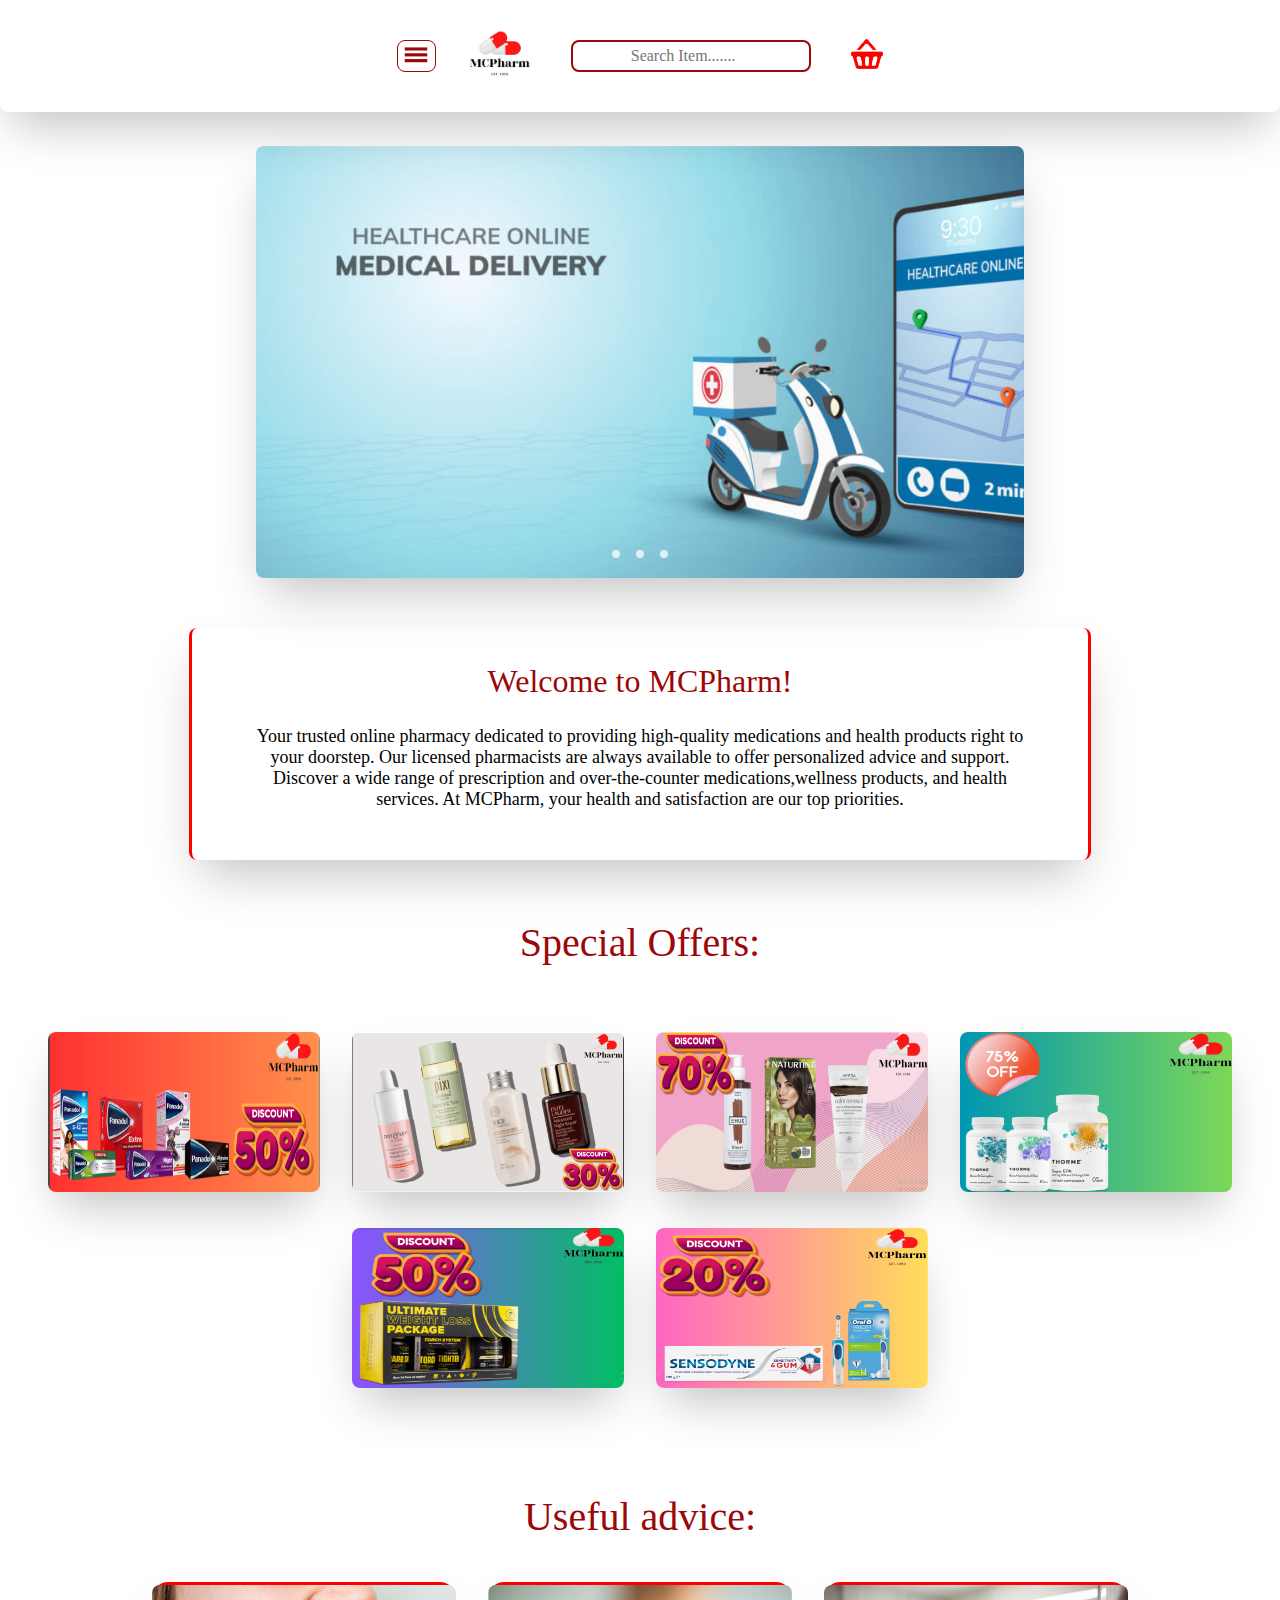
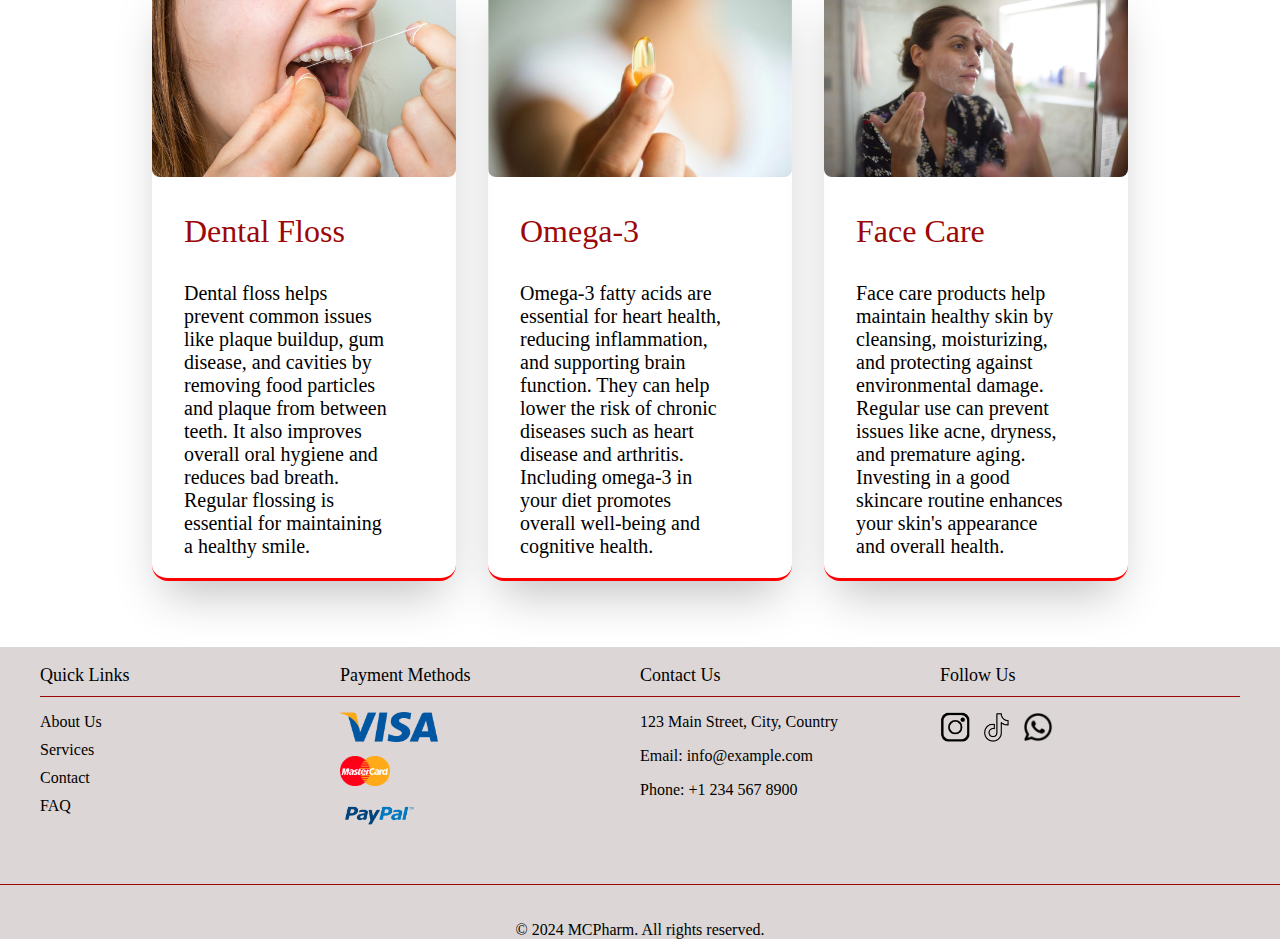
==== MCPharm/index2.html @ c9bafddf "Image links fixed and css edits" ====
<!DOCTYPE HTML>

<html>

    <head>
        <title>Online Pharmacy website</title>
        <meta charset="UTF-8">
        <meta name="description" content="MCPharm is your trusted online pharmacy offering medications, wellness products, supplements, dental care, and cosmetics with fast delivery and personalized support.">
        <meta name="keywords" content="online pharmacy, medications, supplements, dental health, cosmetics, wellness products, MCPharm">
        <meta name="author" content="MCPharm">
        <meta name="viewport" content="width=device-width, initial-scale=0.75">
        <link rel="stylesheet" href="style.css">
    </head>

    <body>

        <!--Navigation bar on top of page implemented using a table and unordered lists for submenus-->

<section class="navigation_bar">
   
    <div class="sidenav" id="sidenav">
        <div id="sidemenu_top"><a href="index2.html"><img src="Images/Navigation bar/sidelogo.png" id="side-logo"></a> 
            <button id="close_sidenav" onclick="closeNav()"><img src="Images/Navigation bar/exit.png"></button></div>
     <div class="categories">
        <label for="check1"><img src="Images/Navigation bar/down.png" id="arrow"></label>
        <input type="checkbox" id="check1" class="checkbox">
        <a class="categ" href="Search results page.php?category=Medications">Medications</a>
        <div id="submenu1" class="submenus">
        <a href="Search results page.php?sub_category=Pain relief">Pain relief</a></li>
        <br><a href="Search results page.php?sub_category=Digestive Health">Digestive Health</a></li>
        <br><a href="Search results page.php?sub_category=Allergy & Cold">Allergy & Cold</a></li>
        <br><a href="Search results page.php?sub_category=Chronic Condition Management">Chronic Condition Management</a></li>
    </div>
    </div>
    
    
    <div class="categories">
        <label for="check2"><img src="Images/Navigation bar/down.png" id="arrow"></label>
        <input type="checkbox" id="check2" class="checkbox">
        <a class="categ" href="Search results page.php?category=Supplements">Supplements</a>
        <div id="submenu2" class="submenus">
        <a href="Search results page.php?sub_category=Multi-Vitamins">Multi-Vitamins</a>
        <br><a href="Search results page.php?sub_category=Minerals">Minerals</a>
        <br><a href="Search results page.php?sub_category=Herbal Supplements">Herbal Supplements</a>
        <br><a href="Search results page.php?sub_category=Fitness & Sports Nutrition">Fitness & Sports Nutrition</a></> 
        </div>
    </div>
      
        <div class="categories">
            <label for="check3"><img src="Images/Navigation bar/down.png" id="arrow"></label>
            <input type="checkbox" id="check3" class="checkbox">
            <a class="categ" href="Search results page.php?category=Dental">Dental Health</a>
            <div id="submenu3" class="submenus">
                <a href="Search results page.php?sub_category=Toothpaste">Toothpaste</a>
                <br><a href="Search results page.php?sub_category=Mouth Wash">Mouth Wash</a>
                <br><a href="Search results page.php?sub_category=Dental floss">Dental floss</a>
                <br><a href="Search results page.php?sub_category=Toothbrushes">Toothbrushes</a>
            </div>    
        </div>
        <div class="categories">
            <label for="check4"><img src="Images/Navigation bar/down.png" id="arrow"></label>
            <input type="checkbox" id="check4" class="checkbox">
            <a class="categ" href="Search results page.php?category=cosmetics">Cosmetics</a>
            <div id="submenu4" class="submenus">
                <a href="Search results page.php?sub_category=Skin Care Products">Skin Care Products</a>
                <br><a href="Search results page.php?sub_category=Makeup">Makeup</a>
                <br><a href="Search results page.php?sub_category=Fragrances">Fragrances</a>
                <br><a href="Search results page.php?sub_category=Hair dyes">Hair dyes</a> 
            </ul>
        </div>
    </div>
    </div>
            <div class="strp">
                    <button id="sidemenu" onclick="openNav()"><img src="Images/Navigation bar/menu.png" id="sidemenu_image"></button>
                    <a href="index2.html"><img src="Images/Navigation bar/logo.png" style="width: 3.938rem;height: 3rem; padding-left: 2rem; padding-top: 0;"></a>
                    
                    
                        <form action="Search results page.php" method="GET">
                       <div class="searchbar_wrapper"><input type="search" placeholder="Search Item......." name="Searchbar"
                        class="searchbar">
                           </div>
                       </form> 
                        <a href="Shopping Cart.php"><img src="Images/Navigation bar/shopping cart icon.png"  id="cart_icon"></a>
            </div>
     </section>
        

        <!--Image Slideshow, with dots appearing on pictures to help navigate through-->

        <section class="container">

            <div class="slider-wrapper">

                <div class="slider">

                    <img src="Images/Slideshow/delivery.jpg" id="slide1">

                    <img src="Images/Slideshow/pills.jpg" id="slide2">

                    <img src="Images/Slideshow/store.jpg" id="slide3">

                </div>

                <div class="slider-nav">

                    <a href="#slide1"></a>

                    <a href="#slide2"></a>

                    <a href="#slide3"></a>

                </div>

            </div>

        </section>



        <!--Introductory Paragraph-->

        <section class="textcontainer" >

            <div class="intro">

            <div class="introtitle"><h2 style="color: #9c0707; font-size: 2rem;">Welcome to MCPharm!</h2></div>

                <p><h3>Your trusted online pharmacy dedicated to providing high-quality medications and health products right to your doorstep. 

                Our licensed pharmacists are always available to offer personalized advice and support. 

                Discover a wide range of prescription and over-the-counter medications,wellness products, and health services.

                 At MCPharm, your health and satisfaction are our top priorities.</h3></p></div>

        </section>



        <!--Special offer Images implemented using a table-->
  
        <h1>Special Offers:</h1>
            <div class="offers_table">
                <a class="offer_images_cell" href="Search results page.php?Searchbar=panadol"><img src="Images/offers/panadol offer.png"  class="offers"></a>

                <a class="offer_images_cell" href="Search results page.php?sub_category=Skin Care Products"><img src="Images/offers/anti-aging offer.png" class="offers"></a>

                <a class="offer_images_cell" href="Search results page.php?sub_category=Hair dyes"><img src="Images/offers/hair dye offer.png" class="offers"></a><br>

                <a class="offer_images_cell" href="Search results page.php?Searchbar=multivitamin"><img src="Images/offers/multivitamins offer.png" class="offers"></a>

                <a class="offer_images_cell" href="Search results page.php?Searchbar=weight loss"><img src="Images/offers/weight loss offer.png" class="offers"></a>

                <a class="offer_images_cell" href="Search results page.php?category=Dental"><img src="Images/offers/Dental offer.png" class="offers"></a>
            </div>

        <!--Advice section with images and text-->
        <section>

            <div class="introtitle"><h1>Useful advice:</h1></div>

            <div class="advice_section" style="margin-top: 0%;">

                <div class="advice_container"><img src="Images/Advice/dental floss advice.jpeg"  class="advice_images">

                    <p class="advice_title">Dental Floss</p>

                    <p class="advice_text">Dental floss helps prevent common issues like plaque buildup, gum disease, and cavities by removing food particles and plaque from between teeth.

                         It also improves overall oral hygiene and reduces bad breath. Regular flossing is essential for maintaining a healthy smile.</p>

            </div>

            <div class="advice_container"><img src="Images/Advice/omega3 advice.jpg" class="advice_images">

                <p class="advice_title">Omega-3</p>

                <p class="advice_text">Omega-3 fatty acids are essential for heart health, reducing inflammation, and supporting brain function.

                     They can help lower the risk of chronic diseases such as heart disease and arthritis. 

                    Including omega-3 in your diet promotes overall well-being and cognitive health.</p></div>

            <div class="advice_container"><img src="Images/Advice/skin care advice.jpg" class="advice_images"> 

                <p class="advice_title">Face Care</p>

                <p class="advice_text">Face care products help maintain healthy skin by cleansing, moisturizing, and protecting against environmental damage. 

                    Regular use can prevent issues like acne, dryness, and premature aging. Investing in a good skincare routine enhances your skin's appearance and overall health.</p></div> 

        </div>

        </section>



        <!--Page Footer containing payment options, links to relevant pages and contact tools-->

        <footer>

            <div class="footer-container">

              <div class="footer-section links">

                <p class="footer_headings">Quick Links</p>

                <ul>

                  <li><a href="#" class="footer_link">About Us</a></li>

                  <li><a href="#" class="footer_link">Services</a></li>

                  <li><a href="#" class="footer_link">Contact</a></li>

                  <li><a href="#" class="footer_link">FAQ</a></li>

                </ul>

              </div>

          

              <div class="footer-section payment-methods">

                <p class="footer_headings">Payment Methods</p>

                <img src="Images/Footer/Visa_Logo.png" alt="Visa"><br>

                <img src="Images/Footer/MasterCard_logo.png" alt="Mastercard"><br>

                <img src="Images/Footer/Paypal-logo.png" alt="PayPal">

              </div>

          

              <div class="footer-section contact-info">

                <p class="footer_headings">Contact Us</p>

                <p>123 Main Street, City, Country</p>

                <p>Email: info@example.com</p>

                <p>Phone: +1 234 567 8900</p>

              </div>

          

              <div class="footer-section social-media">

                <p class="footer_headings">Follow Us</p>

                <a href="#"><img src="Images/Footer/insta_logo_black.png" alt="Instagram"></a>

                <a href="#"><img src="Images/Footer/tiktok_icon_black.png" alt="TikTok"></a>

                <a href="#"><img src="Images/Footer/whatsapp_logo.png" alt="Whatsapp"></a>

              </div>

            </div>

          

            <div class="copyright">

              <p>&copy; 2024 MCPharm. All rights reserved.</p>

            </div>

          </footer>
          <script>
            function openNav() {
                document.getElementById("sidenav").classList.add("active");
            }

            function closeNav() {
                document.getElementById("sidenav").classList.remove("active");
            }
        </script>
    </body>

    

</html>
---- MCPharm/style.css ----
/*Text Formats*/
h1{
  text-align: center;
  color: #9c0707;
  font-family: serif;
  font-size: 2.5rem;
  font-weight: lighter;
}
h2{
 font-size: 1.45rem;
 font-family: 'Times New Roman', Times, serif;
 font-weight: lighter;  
 text-align: center;
}
h3{
  font-size: 1.125rem;
  text-align: center;
  color: #000000;
  font-weight: lighter;
  font-family: serif; 
}
h4{
  text-align: center;
  color: #9c0707;
  font-family: serif;
  font-size: 2.5rem;
  font-weight: lighter;
  margin-top: 9rem;
  text-align: center;
}
a{
text-decoration: none;
}

/*navigation bar elements and general styling*/
.navigation_bar{
  position: fixed; 
  top: 0; 
  left: 0; 
  z-index: 9999; 
  width: 100%; 
  height: 7rem; 
  background-color: #ffffff;
  box-shadow: 0 1.5rem 3rem -0.75rem hsla(0, 0%, 0%, 0.25);
  border-radius: 0.5rem   ;
  display: flex;
}

#sidemenu{
 background: none;
 border: #9c0707 0.1rem;
 border-style:solid ;
 border-radius: 0.5rem;
 padding: 0.2 rem;
 height: 2rem;
 width: 2.4rem;
}

#sidemenu_image{
  width: 1.5rem;
  height: 1rem;
  padding-top: 0.1rem;
}

.sidenav {
  position: fixed;
  left: -35rem;
  height: 100%;
  width: 20rem;
  z-index: 1;
  top: 0;
  background-color: #dddddd;
  overflow-x: hidden;
  transition: 0.5s ease;
  box-shadow: 1.5rem 3rem 3rem -0.75rem hsl(0, 0%, 0%);
}

.sidenav.active {
  left: 0;
}

#sidemenu_top{
  display: flex;
  flex-wrap: nowrap;
  justify-content: space-between;
  margin: 0;
  background-color: #9c0707;
  margin-bottom: 1.5rem;
}

#side-logo{
  width: 5.938rem;
  height: 4.375rem;
  margin-left: 1.5rem;
  margin-bottom: 3.5rem;
  margin-top: 0.5rem;
}

#close_sidenav {
  background:none;
  border: none;
  margin-right: 2rem;
  margin-top: 0.5rem;
  height: 4rem;
  cursor: pointer;
}

#close_sidenav img{
  width: 2.6rem;
  height: 3rem;
  cursor: pointer;
}

#close_sidenav:hover{
  border: white 0.1rem;
  border-style: solid;
  border-radius: 0.5rem;
}

.categories{
  margin-bottom: 2.5rem;
}

.categ {
  text-align: left;
  font-size: 1.5rem;
  color: #000000;
  font-family: serif;
}

.categ:hover{
  color: #9c0707;
}

#arrow{
  width: 1.5rem;
  height: 1.1rem;
  padding-left: 0.7rem;
  padding-right: 0.2rem;
  padding-top: 0.3rem;
  cursor: pointer;
}
.checkbox{
  opacity: 0;
}
.searchbar{
  font-family: serif;
  border: #000000;
  border-radius: 0.1rem;
  width: 6rem;
  font-size: 1rem;
}   
.searchbar_wrapper{
  position: relative;  
  padding-left: 2.5rem;
  padding-right: 2.5rem;
}
.searchbar_wrapper input { 
  width: 15rem;
  height: 2rem;
  text-align: center;
  border: #9c0707 0.13rem;
  border-style: solid;
  border-radius: 0.5rem;
} 

#cart_icon{
  width: 2rem;
  height: 2rem; 

  padding-top: 0;
}

#cart_icon:hover{
  border: #9c0707 0.1rem;
  border-style: solid;
  border-radius: 0.8rem;
  padding: 0.3rem;
}

/*Menus and submenus for the navigation bar and their hover effects*/
.strp{
  display: flex;
  flex-wrap: wrap;
  width: 100%;
  justify-content: center;
  align-items: center;
}

.submenus {
  font-size: 1.2rem;
  font-weight: bold;
  font-family: serif;
  color: #9c0707;
  visibility: hidden;
}

#submenu1{
  opacity: 1;
  visibility: hidden;
  border-radius: 0.313rem;
  width: 0;
  max-height: 0;
}

#submenu1 a{
  color: #9c0707;
}

#submenu1 a:hover{
  color: #000000;
  font-size: 1.2rem;
  padding: 0.75rem;
}

#check1:checked ~ #submenu1 {
  opacity: 1;
  visibility: visible;
  width: 17rem;
  max-height: 11rem;
  margin-left: 1.5rem;
  padding-top: 1rem;
  padding-bottom: 0.5rem;
  line-height: 3rem;
}

#submenu2{
  opacity: 1;
  visibility: hidden;
  display: block;
  border-radius: 0.313rem;
  width: 0;
  max-height: 0;
  line-height: 3rem;
}

#submenu2 a{
  color: #9c0707;
}

#submenu2 a:hover{
  color: #000000;
  font-size: 1.2rem;
  padding: 0.75rem;
}

#check2:checked ~ #submenu2{
  opacity: 1;
  visibility: visible;
  width: 17rem;
  max-height: 11rem;
  margin-left: 1.5rem;
  padding-top: 1rem;
  padding-bottom: 0.5rem;
  line-height: 3rem;
}

#submenu3{
  opacity: 1;
  visibility: hidden;
  display: block;
  border-radius: 0.313rem;
  width: 0;
  max-height: 0;
}

#submenu3 a{
  color: #9c0707;
}

#submenu3 a:hover{
  color: #000000;
  font-size: 1.2rem;
  padding: 0.75rem;
}

#check3:checked ~ #submenu3{
  opacity: 1;
  visibility: visible;
  width: 17rem;
  max-height: 11rem;
  margin-left: 1.5rem;
  padding-top: 1rem;
  padding-bottom: 0.5rem;
  line-height: 3rem;
}

#submenu4{
  opacity: 1;
  visibility: hidden;
  display: block;
  border-radius: 0.313rem;
  width: 0;
  max-height: 0;
}

#submenu4 a{
  color: #9c0707;
}

#submenu4 a:hover{
  color: #000000;
  font-size: 1.2rem;
  padding: 0.75rem;
}

#check4:checked ~ #submenu4{
  opacity: 1;
  visibility: visible;
  width: 17rem;
  max-height: 11rem;
  margin-left: 1.5rem;
  padding-top: 1rem;
  padding-bottom: 0.5rem;
  line-height: 3rem;
}


/*Slideshow Styling*/
.container{
  display: flex;
  flex-wrap: wrap;
  width: 100%;
  position: relative;
  justify-content: center;
  align-items: center;
  margin: 1rem;
  display: inline;
  animation: fadeIn 2s;
}
.slider-wrapper{
  padding-top: 8rem;
  position: relative;
  max-width: 48rem;
  margin: 0 auto;
}
.slider{
      display: flex;
      aspect-ratio: 16/9;
      overflow-x: auto;
      scroll-snap-type: x mandatory;
      scroll-behavior: smooth;
      box-shadow: 0 1.5rem 3rem -0.75rem #00000040;
      border-radius: 0.5rem;
}
.slider img{
  flex: 1 0 100%;
  scroll-snap-align: start;
  object-fit: cover;
}
.slider-nav{
  display: flex;
  column-gap: 1rem;
  position: absolute;
  bottom: 1.25rem;
  left: 50%;
  transform: translateX(-50%);
  z-index: 1;
}
.slider-nav a {
  width: 0.5rem;
  height: 0.5rem;
  border-radius: 50%;
  background-color: white;
  opacity: 0.75;
  transition: opacity ease 250ms;
}
.slider-nav a:hover{
      opacity: 1;
}


/*Introductory Paragraph styling*/
.intro{
  padding-left: 4rem;
  padding-right: 4rem;
  padding-bottom: 2rem;
  border-left: red;
  border-right: red;
  border-style: solid;
  border-top: none;
  border-bottom: none;
  position: relative;
  max-width: 48rem;
  margin: 0 auto;
  box-shadow: 0 1.5rem 3rem -0.75rem hsla(0, 0%, 0%, 0.25);
  border-radius: 0.5rem;
}
.textcontainer{
  padding: 2rem;
}
.introtitle{
  padding-left: 4rem;
  padding-right: 4rem;
  padding-top: 0.5rem;
  position: relative;
  max-width: 48rem;
  margin: 0 auto;
}


/*Special offers section styling and effects*/
.offers_table{
  display: flex;
  flex-wrap: wrap;
  width: 100%;
  justify-content: center;
  align-items: center;
  margin: 50px 0;
}
.offer_images_cell{
  padding: 1rem;
}
.offers{
  width: 17rem;
  height: 10rem;
  border-radius: 0.5rem;
  box-shadow: 0 1.5rem 3rem -0.75rem hsla(0, 0%, 0%, 0.25);
  cursor: default;
}
.offer_images_cell:hover .offers{
  transform: scale(1.1);
  filter: brightness(75%);
}


/*Advice Section Styling and effects*/
.advice_images{
  width: 19rem;
  height: 12rem;
  border-radius: 0.5rem;
  margin: 0rem;
  margin-bottom: 0rem;
}
.advice_section{
  display: flex;
  flex-wrap: wrap;
  width: 100%;
  justify-content: center;
  align-items: center;
  margin: 50px 0;
}
.advice_text{
  width: 13rem;
  text-align:left;
  font-size: 1.25rem;
  padding-left: 2rem;
  padding-right: 2rem;
}
.advice_container{
  display: inline;
  cursor: default;
  box-shadow: 0 1.5rem 3rem -0.75rem hsla(0, 0%, 0%, 0.25);
  border: red;
  border-radius: 1rem;
  border-top-style: solid;
  border-bottom-style: solid;
  margin: 1rem;

}
.advice_container:hover{
  transform: scale(1.2);
}
.advice_title{
  text-align: left;
  margin: 2rem;
  font-family: 'Times New Roman', Times, serif;
  font-size: 2rem;
  color: #9c0707;
}


/*Page footer styling*/
body, html {
  margin: 0;
  padding: 0;
  width: 100%;
  height: 100%;
}

footer {
  background-color: #c1b7b790;
  color: #000000;
  width: 100%;
  margin-top: auto;
}

.footer-wrapper {
  padding: 2.5rem 0;
}

.footer-container {
  max-width: 75rem;
  margin: 0 auto;
  display: flex;
  flex-wrap: wrap;
  justify-content: space-between;
  padding: 0 1.25rem;
}

.footer-section {
  flex: 1;
  min-width: 12.5rem; 
  margin-bottom: 1.25rem; 
}

.footer_headings {
  font-size: 1.125rem;
  margin-bottom: 0.9375rem;
  padding-bottom: 0.625rem;   
  border-bottom: 0.12rem solid #9c0707;
  text-align: left;
}

ul {
  list-style-type: none;
  padding: 0;
}

li {
  margin-bottom: 0.625rem; 
}

.footer_link {
  color: #000000;
  text-decoration: none;
  font-family: serif;
}

.footer_link:hover {
  color: #9c0707;
}

.payment-methods img, .social-media img {
  height: 1.875rem; 
  margin-right: 0.625rem;
  margin-bottom: 0.625rem; 
}

.contact-info p {
  margin-bottom: 0.625rem; 
}

.copyright {
  text-align: center;
  margin-top: 1.25rem; 
  padding-top: 1.25rem; 
  border-top: 0.0625rem solid #9c0707; 
}

@media (max-width: 48rem) {
  .footer-container {
    flex-direction: column;
  }

  .footer-section {
    margin-bottom: 1.875rem; 
  }
}
/*Product display page styling*/
.product_image{

  width: 19rem;
  height: 23rem; 
  margin-left: 1rem;
  display: inline;
  border-radius: 1.5rem;
  box-shadow: 0 1.5rem 3rem -0.75rem hsla(0, 0%, 0%, 0.25);
  
}
.product_layout{
  display: flex;
  flex-wrap: wrap;
  width: 100%;
  justify-content: center;
  align-items: center;
  animation: fadeIn 2.5s ;
}
@keyframes fadeIn{
0%{opacity: 0;}
100%{opacity: 1;}
}

@keyframes cart{
from{margin-left: 75rem;}
to{margin-left: 0.15rem;}
}

#product_section{
  margin-top: 7rem;
  display: flex;
  flex-wrap: wrap;
  flex-direction: column;
  width: 100%;
  justify-content: center;
  align-items: center;
}

.product_title{
text-align: center;
font-family: serif;
font-size: 2rem;
font-weight: bold;
color: #9c0707;
}
.product_description{
text-align: left;
color: #000000;
font-family: serif;
font-size: 1.5rem;
font-weight: lighter;
margin-left: 2.5rem;
word-break: normal;
}

.detailed_description{
  font-size: 1.5rem;
  text-align: center;
  width: 40rem;
  height: 15rem;
  margin-bottom: 4rem;
}

.addto_cart{
border-radius: 1rem;
border: #ffffff 2rem;
width: 9rem;
height: 4rem;
color: #ffffff;
background-color: #9c0707;
font-size: 1.5rem;
font-family: serif;
font-weight: bold;
box-shadow: 0 1.5rem 3rem -0.75rem hsla(0, 0%, 0%, 0.25);
}

.addto_cart:hover{
color:#9c0707;
background-color: white;
font-weight: bold;
cursor: pointer;
border: 0.1rem #9c0707;
border-style: solid;
box-shadow: 0 1.5rem 3rem -0.75rem hsla(0, 0%, 0%, 0.811); 
}
/*Related products menu*/

.related_images{
  width: 15rem;
  height: 15rem;
  border-radius: 0.5rem;
  margin: 0rem;
  margin-bottom: 0rem;
}

#related{
  display: flex;
  flex-wrap: wrap;
  width: 100%;
  justify-content: center;
  align-items: center;
  animation:fadeIn 2.5s;
}
.product-box {
display: flex;
flex-direction: column;
width: 16.563rem;
height: 27.188rem;
border: 0.0625rem solid #e0e0e0;
border-radius: 0.8rem;
overflow: hidden;
margin: 1rem;
box-shadow: 0 0.125rem 0.25rem rgba(0, 0, 0, 0.1);
transition: box-shadow 0.3s ease;
}

.product-box:hover {
box-shadow: 0 0.25rem 0.5rem rgba(0, 0, 0, 0.2);
}
.SRP_section{
  display: flex;
  flex-wrap: wrap;
  width: 100%;
  justify-content: center;
  align-items: center;
  margin-top: 9rem;
animation: SRP 1s ease;
}
@keyframes SRP{
from{margin-top: 60rem;margin-left: 1rem;}
to{margin-left: 7rem;margin-left: 1rem;}
}
.product-image {
width: 14rem;
height: 14rem;
object-fit: cover;
}

.product-info {
padding: 1rem;
}

#details {
text-align: center;
font-size: 2rem;
font-weight: bold;
margin-bottom: 0.2rem;
color: #9c0707;
}

.product-description {
font-size: 0.875rem;
color: #666;
line-height: 1.4;
padding-left: 1rem;
padding-right: 1rem;
}

.add-to-cart-btn {
margin-top: auto;
width: 100%;
padding: 0.75rem;
background-color: #9c0707;
color: white;
border: none;
border-radius: 0 0 0.5rem 0.5rem;
font-size: 1rem;
font-weight: bold;
font-family: serif;
cursor: pointer;
transition: background-color 0.3s ease;
}

.add-to-cart-btn:hover {
background-color: white;
color: #9c0707;
transform:scale(1.1);
}

#cartLayout{
  display: flex;
  flex-wrap: nowrap ;
  flex-direction: column;
  width: 100%;
  justify-content: center;
  align-items: center;
  animation:cart 1s ease;
}

.cart_items{
  display: flex;
  flex-wrap: wrap;
  width: 25rem;
  justify-content: center;
  align-items: center;
  box-shadow: 0 0.25rem 0.5rem rgba(0, 0, 0, 0.2);
  margin-bottom: 1.5rem;
  border-radius: 0.8rem;
}

.cart_item_image{
width: 12rem;
height: 13rem;
margin-top: 1rem;
}

.cart_item_title{
font-size: 2rem;
font-weight: bold;
font-family: serif;
margin-bottom: 0.5rem;
padding-left:1rem;
padding-top:1.5rem;
padding-right:0.3rem;
color: #9c0707;
}

.cart_item_description{
font-size: 1.5rem;
font-family: serif;
font-weight: lighter;
margin-bottom: 0.5rem;
padding-left:1rem;
padding-right:0.3rem;
color: #747373;
}

.cart_item_price{
font-size: 1.5rem;
font-family: serif;
margin-bottom: 0.5rem;
padding-left:1rem;
padding-right:0.3rem;
color: #9c0707;
}

.cart_buttons{
border-radius: 5rem;
color: #9c0707;
background-color: white;
font-weight: lighter;
width: 2rem;
height: 2rem; 
font-size: 1.5rem;
text-align: center;
border-style:none ;
box-shadow: 0 0.25rem 0.5rem rgba(0, 0, 0, 0.2);
margin-left: 0.5rem;
margin-top: 1rem;
}

.cart_buttons:hover{
cursor: pointer;
transform: scale(1.1);
}

.order{
display: flex;
flex-wrap: wrap;
width: 25rem;
justify-content: center;
align-items: center;
background-color: #9c0707;
color: white;
box-shadow: 0 0.25rem 0.5rem rgba(0, 0, 0, 0.2);
border-style: none;
border-radius: 0.8rem;
font-size: 2.5rem;
text-align: center;
height: 3.5rem;
font-family: serif;
font-weight: lighter;
margin-bottom: 2rem;
}
.order:hover{
cursor: pointer;
background-color: white;
color: #9c0707;
border: 0.1rem #9c0707;border-style: solid;
}
.details_section{
  margin-top: 8.5rem;
  display: flex;
  flex-wrap: wrap;
  width: 100%;
  justify-content: center;
  align-items: center;
}
#receipt_layout{
margin-top: 0.12rem;
}

.details_container{
width: 33rem;
max-height: 300rem;
padding: 1rem;
border-radius: 0.8rem;
border-style: none;
margin-left: 2rem;
margin-bottom: 3rem;
box-shadow: 0 0.25rem 0.5rem rgba(0, 0, 0, 0.2);
}

.details{
font-size: 1.5rem;
font-family: serif;
font-weight: bold;
margin-left: 1.5rem;
color: #000000;
}

.fields{
margin-left: 1.5rem;
border: 0.14rem #9c0707;
border-style: solid;
border-radius: 0.8rem;
color: #000000;
font-size: 1.5rem;
font-family: serif;
text-indent: 0.5rem;
width: 30rem;
height: 2rem;
}

#mini{
width: 4.5rem;
}
#comment{
height: 4rem;
}

.place_order{
width: 30.5rem;
margin-top:0.5rem;
background-color: #9c0707;
color: white;
box-shadow: 0 0.25rem 0.5rem rgba(0, 0, 0, 0.2);
border-style: none;
border-radius: 0.8rem;
font-size: 2.5rem;
margin-left: 1.5rem;
margin-right: 1.5rem;
text-align: center;
margin-bottom: 1.5rem;
margin-top: 1.5em;
height: 3.5rem;
font-family: serif;
font-weight: lighter;
padding-bottom: 0.5rem;
}
.place_order:hover{
cursor: pointer;
background-color: white;
color: #9c0707;
border: 0.1rem #9c0707;border-style: solid;
}

.bill{
font-size: 1.5rem;
font-family: serif;
font-weight: bold;
margin-left: 1.3rem;
}

#total{
color: #9c0707;
font-size: 1.5rem;
}
@keyframes details{
from{margin-left: -35rem;}
to{margin-left: 1.5rem;}
}

@keyframes bills{
0%{opacity:0;}
25%{opacity: 0.25;}
50%{opacity: 0.5;}
75%{opacity: 0.75;}
100%{opacity: 1;}
}

.forms{
  display: flex;
  width: 100%;
}

.receipt{
width: 35rem;
height: 64rem;
padding: 1rem;
border-radius: 0.8rem;
border-style: none;
margin-left: 2rem;
margin-bottom: 3rem;
box-shadow: 0 0.25rem 0.5rem rgba(0, 0, 0, 0.2);
}
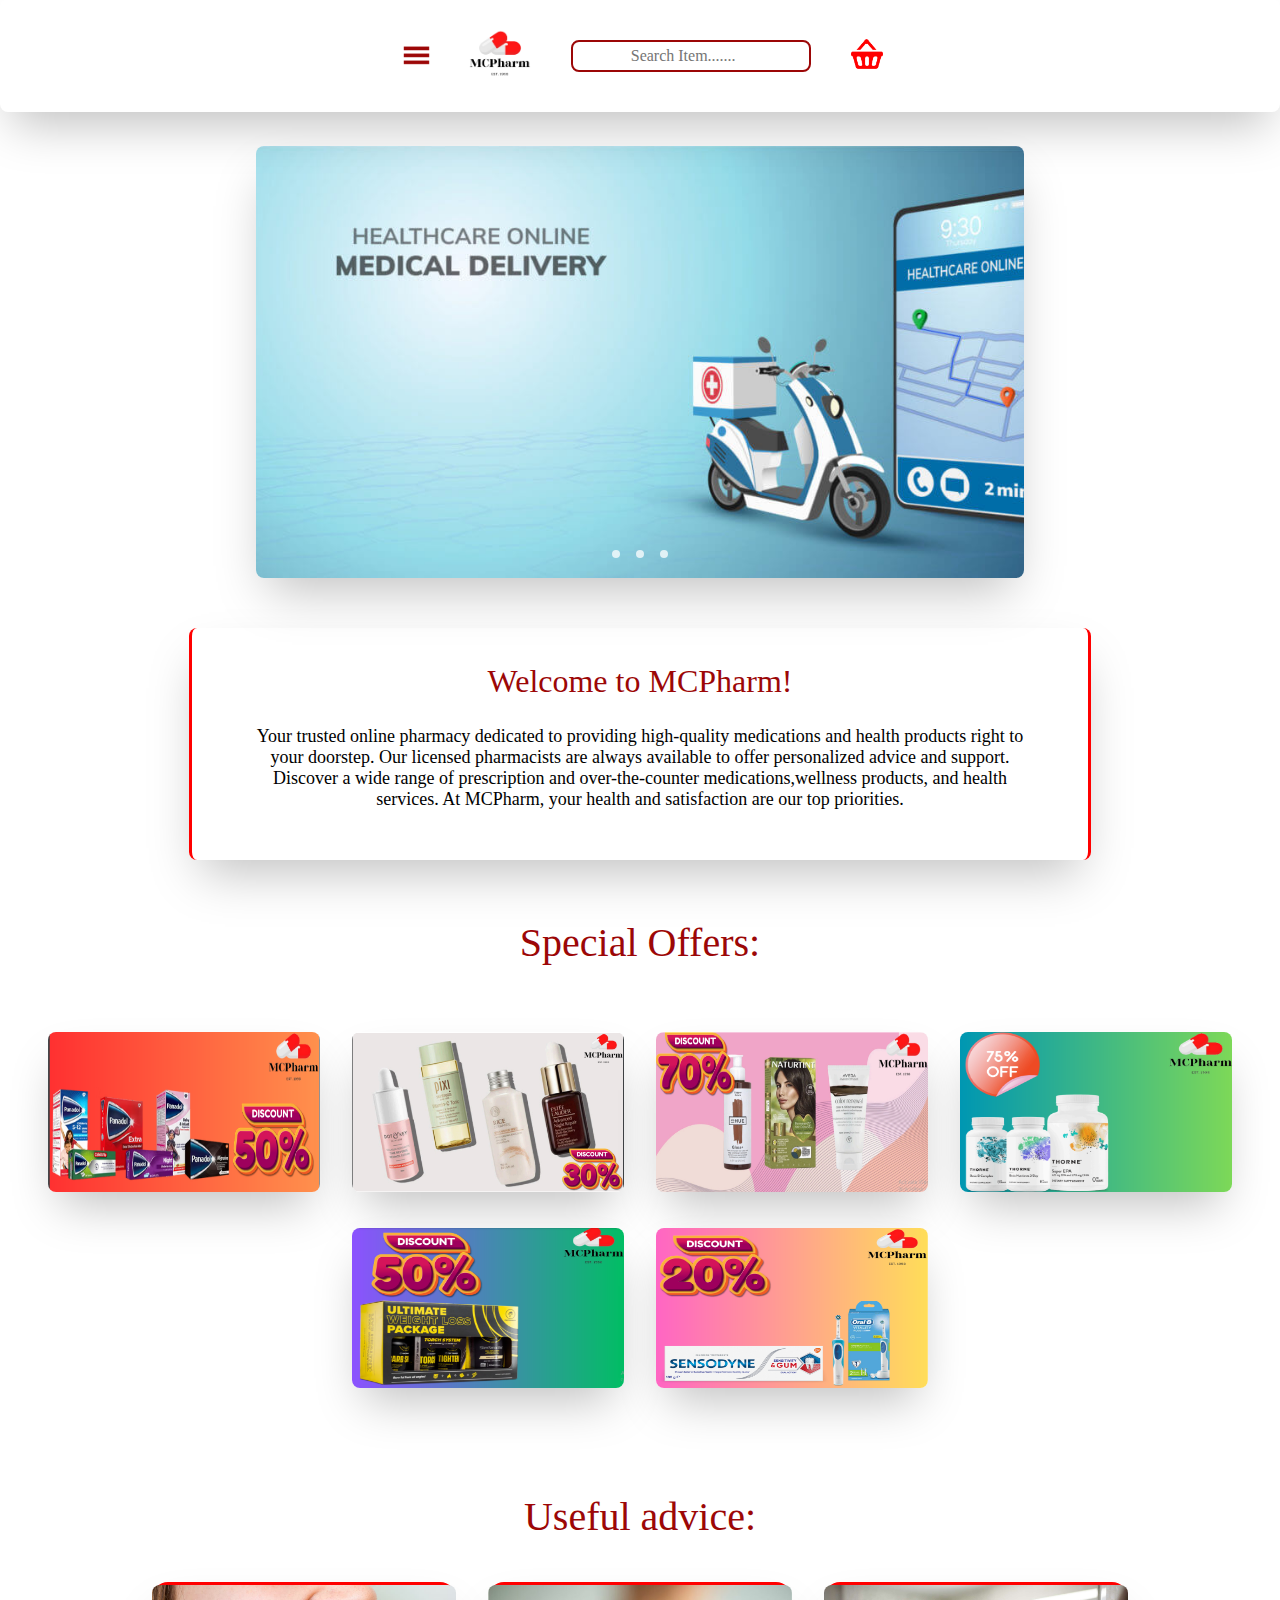
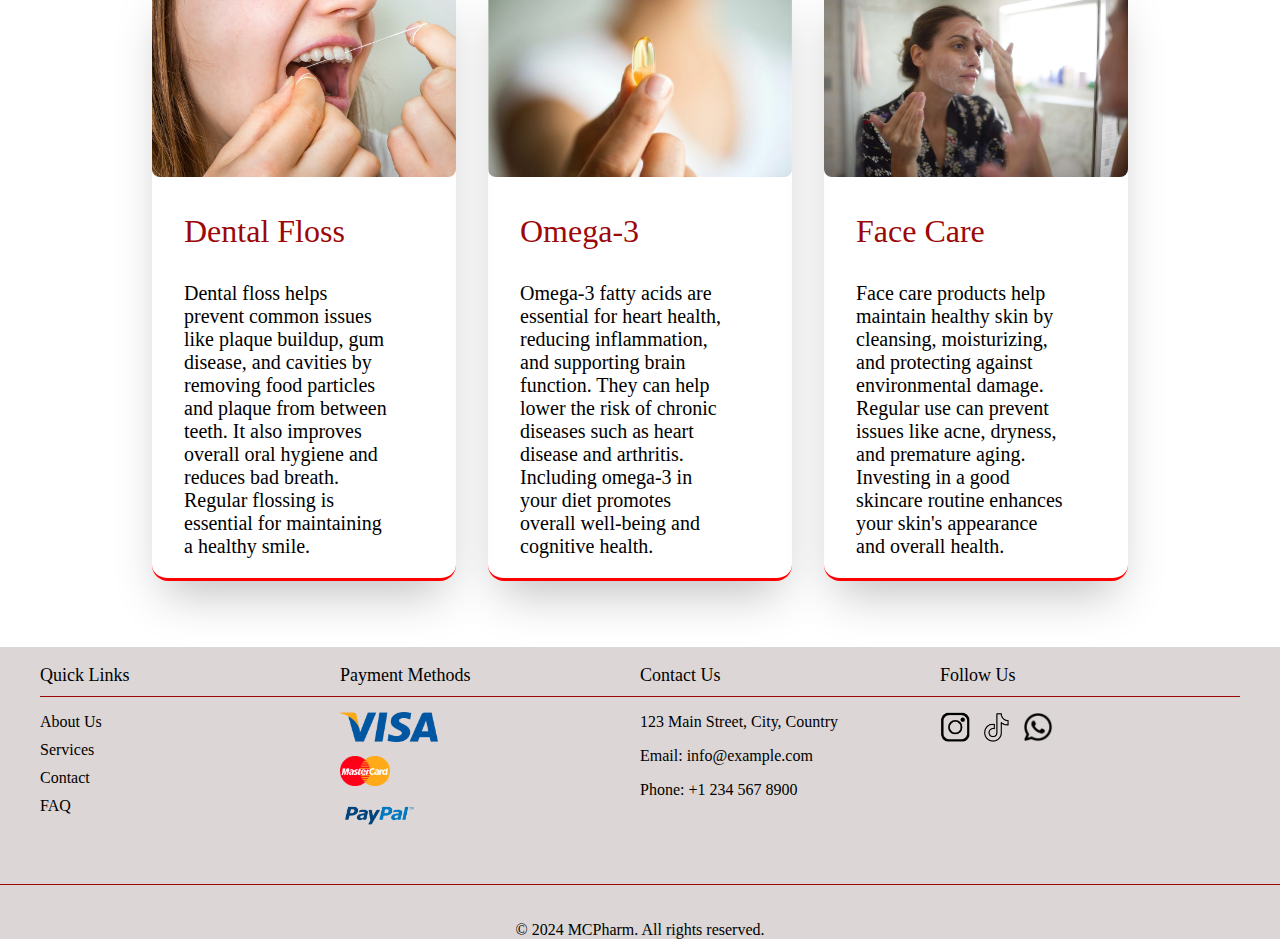
==== commit 41941a3e: "Layout changes" ====
--- a/MCPharm/index2.html
+++ b/MCPharm/index2.html
@@ -1,7 +1,5 @@
 <!DOCTYPE HTML>
-
 <html>
-
     <head>
         <title>Online Pharmacy website</title>
         <meta charset="UTF-8">
@@ -15,11 +13,9 @@
     <body>
 
         <!--Navigation bar on top of page implemented using a table and unordered lists for submenus-->
-
 <section class="navigation_bar">
-   
     <div class="sidenav" id="sidenav">
-        <div id="sidemenu_top"><a href="index2.html"><img src="Images/Navigation bar/sidelogo.png" id="side-logo"></a> 
+        <div id="sidemenu_top"><a href="index2.html"><img src="Images/Navigation bar/logo.png" id="side-logo"></a> 
             <button id="close_sidenav" onclick="closeNav()"><img src="Images/Navigation bar/exit.png"></button></div>
      <div class="categories">
         <label for="check1"><img src="Images/Navigation bar/down.png" id="arrow"></label>
@@ -32,7 +28,6 @@
         <br><a href="Search results page.php?sub_category=Chronic Condition Management">Chronic Condition Management</a></li>
     </div>
     </div>
-    
     
     <div class="categories">
         <label for="check2"><img src="Images/Navigation bar/down.png" id="arrow"></label>
@@ -73,8 +68,6 @@
             <div class="strp">
                     <button id="sidemenu" onclick="openNav()"><img src="Images/Navigation bar/menu.png" id="sidemenu_image"></button>
                     <a href="index2.html"><img src="Images/Navigation bar/logo.png" style="width: 3.938rem;height: 3rem; padding-left: 2rem; padding-top: 0;"></a>
-                    
-                    
                         <form action="Search results page.php" method="GET">
                        <div class="searchbar_wrapper"><input type="search" placeholder="Search Item......." name="Searchbar"
                         class="searchbar">
@@ -84,205 +77,112 @@
             </div>
      </section>
         
-
         <!--Image Slideshow, with dots appearing on pictures to help navigate through-->
-
         <section class="container">
-
             <div class="slider-wrapper">
-
                 <div class="slider">
-
                     <img src="Images/Slideshow/delivery.jpg" id="slide1">
-
                     <img src="Images/Slideshow/pills.jpg" id="slide2">
-
                     <img src="Images/Slideshow/store.jpg" id="slide3">
-
                 </div>
 
                 <div class="slider-nav">
-
                     <a href="#slide1"></a>
-
                     <a href="#slide2"></a>
-
                     <a href="#slide3"></a>
-
                 </div>
-
             </div>
-
         </section>
 
-
-
         <!--Introductory Paragraph-->
-
         <section class="textcontainer" >
-
             <div class="intro">
-
             <div class="introtitle"><h2 style="color: #9c0707; font-size: 2rem;">Welcome to MCPharm!</h2></div>
-
                 <p><h3>Your trusted online pharmacy dedicated to providing high-quality medications and health products right to your doorstep. 
-
                 Our licensed pharmacists are always available to offer personalized advice and support. 
-
                 Discover a wide range of prescription and over-the-counter medications,wellness products, and health services.
-
                  At MCPharm, your health and satisfaction are our top priorities.</h3></p></div>
-
         </section>
 
-
-
         <!--Special offer Images implemented using a table-->
-  
         <h1>Special Offers:</h1>
             <div class="offers_table">
                 <a class="offer_images_cell" href="Search results page.php?Searchbar=panadol"><img src="Images/offers/panadol offer.png"  class="offers"></a>
-
                 <a class="offer_images_cell" href="Search results page.php?sub_category=Skin Care Products"><img src="Images/offers/anti-aging offer.png" class="offers"></a>
-
                 <a class="offer_images_cell" href="Search results page.php?sub_category=Hair dyes"><img src="Images/offers/hair dye offer.png" class="offers"></a><br>
-
                 <a class="offer_images_cell" href="Search results page.php?Searchbar=multivitamin"><img src="Images/offers/multivitamins offer.png" class="offers"></a>
-
                 <a class="offer_images_cell" href="Search results page.php?Searchbar=weight loss"><img src="Images/offers/weight loss offer.png" class="offers"></a>
-
                 <a class="offer_images_cell" href="Search results page.php?category=Dental"><img src="Images/offers/Dental offer.png" class="offers"></a>
             </div>
 
         <!--Advice section with images and text-->
         <section>
-
             <div class="introtitle"><h1>Useful advice:</h1></div>
-
             <div class="advice_section" style="margin-top: 0%;">
-
                 <div class="advice_container"><img src="Images/Advice/dental floss advice.jpeg"  class="advice_images">
-
                     <p class="advice_title">Dental Floss</p>
-
                     <p class="advice_text">Dental floss helps prevent common issues like plaque buildup, gum disease, and cavities by removing food particles and plaque from between teeth.
-
                          It also improves overall oral hygiene and reduces bad breath. Regular flossing is essential for maintaining a healthy smile.</p>
-
             </div>
 
             <div class="advice_container"><img src="Images/Advice/omega3 advice.jpg" class="advice_images">
-
                 <p class="advice_title">Omega-3</p>
-
                 <p class="advice_text">Omega-3 fatty acids are essential for heart health, reducing inflammation, and supporting brain function.
-
                      They can help lower the risk of chronic diseases such as heart disease and arthritis. 
-
                     Including omega-3 in your diet promotes overall well-being and cognitive health.</p></div>
-
             <div class="advice_container"><img src="Images/Advice/skin care advice.jpg" class="advice_images"> 
-
                 <p class="advice_title">Face Care</p>
-
                 <p class="advice_text">Face care products help maintain healthy skin by cleansing, moisturizing, and protecting against environmental damage. 
-
                     Regular use can prevent issues like acne, dryness, and premature aging. Investing in a good skincare routine enhances your skin's appearance and overall health.</p></div> 
-
         </div>
-
         </section>
 
-
-
         <!--Page Footer containing payment options, links to relevant pages and contact tools-->
-
         <footer>
-
             <div class="footer-container">
-
               <div class="footer-section links">
-
                 <p class="footer_headings">Quick Links</p>
-
                 <ul>
-
                   <li><a href="#" class="footer_link">About Us</a></li>
-
                   <li><a href="#" class="footer_link">Services</a></li>
-
                   <li><a href="#" class="footer_link">Contact</a></li>
-
                   <li><a href="#" class="footer_link">FAQ</a></li>
-
                 </ul>
-
               </div>
 
-          
-
               <div class="footer-section payment-methods">
-
                 <p class="footer_headings">Payment Methods</p>
-
                 <img src="Images/Footer/Visa_Logo.png" alt="Visa"><br>
-
                 <img src="Images/Footer/MasterCard_logo.png" alt="Mastercard"><br>
-
                 <img src="Images/Footer/Paypal-logo.png" alt="PayPal">
-
               </div>
 
-          
-
               <div class="footer-section contact-info">
-
                 <p class="footer_headings">Contact Us</p>
-
                 <p>123 Main Street, City, Country</p>
-
                 <p>Email: info@example.com</p>
-
                 <p>Phone: +1 234 567 8900</p>
-
               </div>
 
-          
-
               <div class="footer-section social-media">
-
                 <p class="footer_headings">Follow Us</p>
-
                 <a href="#"><img src="Images/Footer/insta_logo_black.png" alt="Instagram"></a>
-
                 <a href="#"><img src="Images/Footer/tiktok_icon_black.png" alt="TikTok"></a>
-
                 <a href="#"><img src="Images/Footer/whatsapp_logo.png" alt="Whatsapp"></a>
-
               </div>
-
-            </div>
-
-          
+            </div> 
 
             <div class="copyright">
-
               <p>&copy; 2024 MCPharm. All rights reserved.</p>
-
             </div>
-
           </footer>
           <script>
             function openNav() {
                 document.getElementById("sidenav").classList.add("active");
             }
-
             function closeNav() {
                 document.getElementById("sidenav").classList.remove("active");
             }
         </script>
     </body>
-
-    
-
 </html>--- a/MCPharm/style.css
+++ b/MCPharm/style.css
@@ -48,31 +48,35 @@
 
 #sidemenu{
  background: none;
- border: #9c0707 0.1rem;
- border-style:solid ;
- border-radius: 0.5rem;
- padding: 0.2 rem;
+ border: none;
+ padding: 0.2rem;
  height: 2rem;
  width: 2.4rem;
+ cursor: pointer;
 }
 
 #sidemenu_image{
-  width: 1.5rem;
-  height: 1rem;
+  width: 1.7rem;
+  height: 1.2rem;
   padding-top: 0.1rem;
+}
+
+#sidemenu_image:hover{
+  transform: scale(1.2);
 }
 
 .sidenav {
   position: fixed;
-  left: -35rem;
+  left: -200rem;
   height: 100%;
-  width: 20rem;
+  width: 100%;
   z-index: 1;
   top: 0;
-  background-color: #dddddd;
+  background-color: #9c0707;
   overflow-x: hidden;
   transition: 0.5s ease;
   box-shadow: 1.5rem 3rem 3rem -0.75rem hsl(0, 0%, 0%);
+  text-align: center;
 }
 
 .sidenav.active {
@@ -84,7 +88,7 @@
   flex-wrap: nowrap;
   justify-content: space-between;
   margin: 0;
-  background-color: #9c0707;
+  background-color: #ffffff;
   margin-bottom: 1.5rem;
 }
 
@@ -93,45 +97,43 @@
   height: 4.375rem;
   margin-left: 1.5rem;
   margin-bottom: 3.5rem;
-  margin-top: 0.5rem;
+  margin-top: 1rem;
 }
 
 #close_sidenav {
   background:none;
   border: none;
   margin-right: 2rem;
-  margin-top: 0.5rem;
+  margin-top: 1rem;
   height: 4rem;
   cursor: pointer;
 }
 
 #close_sidenav img{
-  width: 2.6rem;
+  width: 2.8rem;
   height: 3rem;
   cursor: pointer;
 }
 
 #close_sidenav:hover{
-  border: white 0.1rem;
-  border-style: solid;
-  border-radius: 0.5rem;
+  transform: scale(1.2);
 }
 
 .categories{
-  margin-bottom: 2.5rem;
+  margin-bottom: 3.5rem;
 }
 
 .categ {
-  text-align: left;
-  font-size: 1.5rem;
-  color: #000000;
+  text-align: center;
+  font-size: 2.5rem;
+  color: #ffffff;
   font-family: serif;
 }
 
 .categ:hover{
-  color: #9c0707;
-}
-
+  padding-left: 1.5rem;
+  font-size: 2.8rem;
+}
 #arrow{
   width: 1.5rem;
   height: 1.1rem;
@@ -163,19 +165,13 @@
   border-style: solid;
   border-radius: 0.5rem;
 } 
-
 #cart_icon{
   width: 2rem;
   height: 2rem; 
-
   padding-top: 0;
 }
-
 #cart_icon:hover{
-  border: #9c0707 0.1rem;
-  border-style: solid;
-  border-radius: 0.8rem;
-  padding: 0.3rem;
+  transform: scale(1.2);
 }
 
 /*Menus and submenus for the navigation bar and their hover effects*/
@@ -189,28 +185,31 @@
 
 .submenus {
   font-size: 1.2rem;
-  font-weight: bold;
   font-family: serif;
-  color: #9c0707;
+  color: #ffffff;
   visibility: hidden;
+  margin-right: auto;
+  margin-left: auto;
+  align-items: center;
+  text-align: left;
 }
 
 #submenu1{
   opacity: 1;
   visibility: hidden;
   border-radius: 0.313rem;
+  display: block;
   width: 0;
   max-height: 0;
 }
 
 #submenu1 a{
-  color: #9c0707;
+  color: #ffffff;
+  
 }
 
 #submenu1 a:hover{
-  color: #000000;
-  font-size: 1.2rem;
-  padding: 0.75rem;
+  font-size: 1.4rem;
 }
 
 #check1:checked ~ #submenu1 {
@@ -218,9 +217,8 @@
   visibility: visible;
   width: 17rem;
   max-height: 11rem;
-  margin-left: 1.5rem;
   padding-top: 1rem;
-  padding-bottom: 0.5rem;
+  padding-bottom: 2rem;
   line-height: 3rem;
 }
 
@@ -235,13 +233,11 @@
 }
 
 #submenu2 a{
-  color: #9c0707;
+  color: #ffffff;
 }
 
 #submenu2 a:hover{
-  color: #000000;
-  font-size: 1.2rem;
-  padding: 0.75rem;
+  font-size: 1.5rem;
 }
 
 #check2:checked ~ #submenu2{
@@ -249,9 +245,8 @@
   visibility: visible;
   width: 17rem;
   max-height: 11rem;
-  margin-left: 1.5rem;
   padding-top: 1rem;
-  padding-bottom: 0.5rem;
+  padding-bottom: 2rem;
   line-height: 3rem;
 }
 
@@ -265,13 +260,11 @@
 }
 
 #submenu3 a{
-  color: #9c0707;
+  color: #ffffff;
 }
 
 #submenu3 a:hover{
-  color: #000000;
-  font-size: 1.2rem;
-  padding: 0.75rem;
+  font-size: 1.5rem;
 }
 
 #check3:checked ~ #submenu3{
@@ -279,9 +272,8 @@
   visibility: visible;
   width: 17rem;
   max-height: 11rem;
-  margin-left: 1.5rem;
   padding-top: 1rem;
-  padding-bottom: 0.5rem;
+  padding-bottom: 2rem;
   line-height: 3rem;
 }
 
@@ -295,13 +287,11 @@
 }
 
 #submenu4 a{
-  color: #9c0707;
+  color: #ffffff;
 }
 
 #submenu4 a:hover{
-  color: #000000;
-  font-size: 1.2rem;
-  padding: 0.75rem;
+  font-size: 1.5rem;
 }
 
 #check4:checked ~ #submenu4{
@@ -309,12 +299,10 @@
   visibility: visible;
   width: 17rem;
   max-height: 11rem;
-  margin-left: 1.5rem;
   padding-top: 1rem;
-  padding-bottom: 0.5rem;
+  padding-bottom: 2rem;
   line-height: 3rem;
 }
-
 
 /*Slideshow Styling*/
 .container{
@@ -368,7 +356,6 @@
 .slider-nav a:hover{
       opacity: 1;
 }
-
 
 /*Introductory Paragraph styling*/
 .intro{
@@ -673,7 +660,6 @@
 box-shadow: 0 0.125rem 0.25rem rgba(0, 0, 0, 0.1);
 transition: box-shadow 0.3s ease;
 }
-
 .product-box:hover {
 box-shadow: 0 0.25rem 0.5rem rgba(0, 0, 0, 0.2);
 }
@@ -739,7 +725,7 @@
 
 #cartLayout{
   display: flex;
-  flex-wrap: nowrap ;
+  flex-wrap:  wrap ;
   flex-direction: column;
   width: 100%;
   justify-content: center;
@@ -813,6 +799,7 @@
 cursor: pointer;
 transform: scale(1.1);
 }
+
 
 .order{
 display: flex;
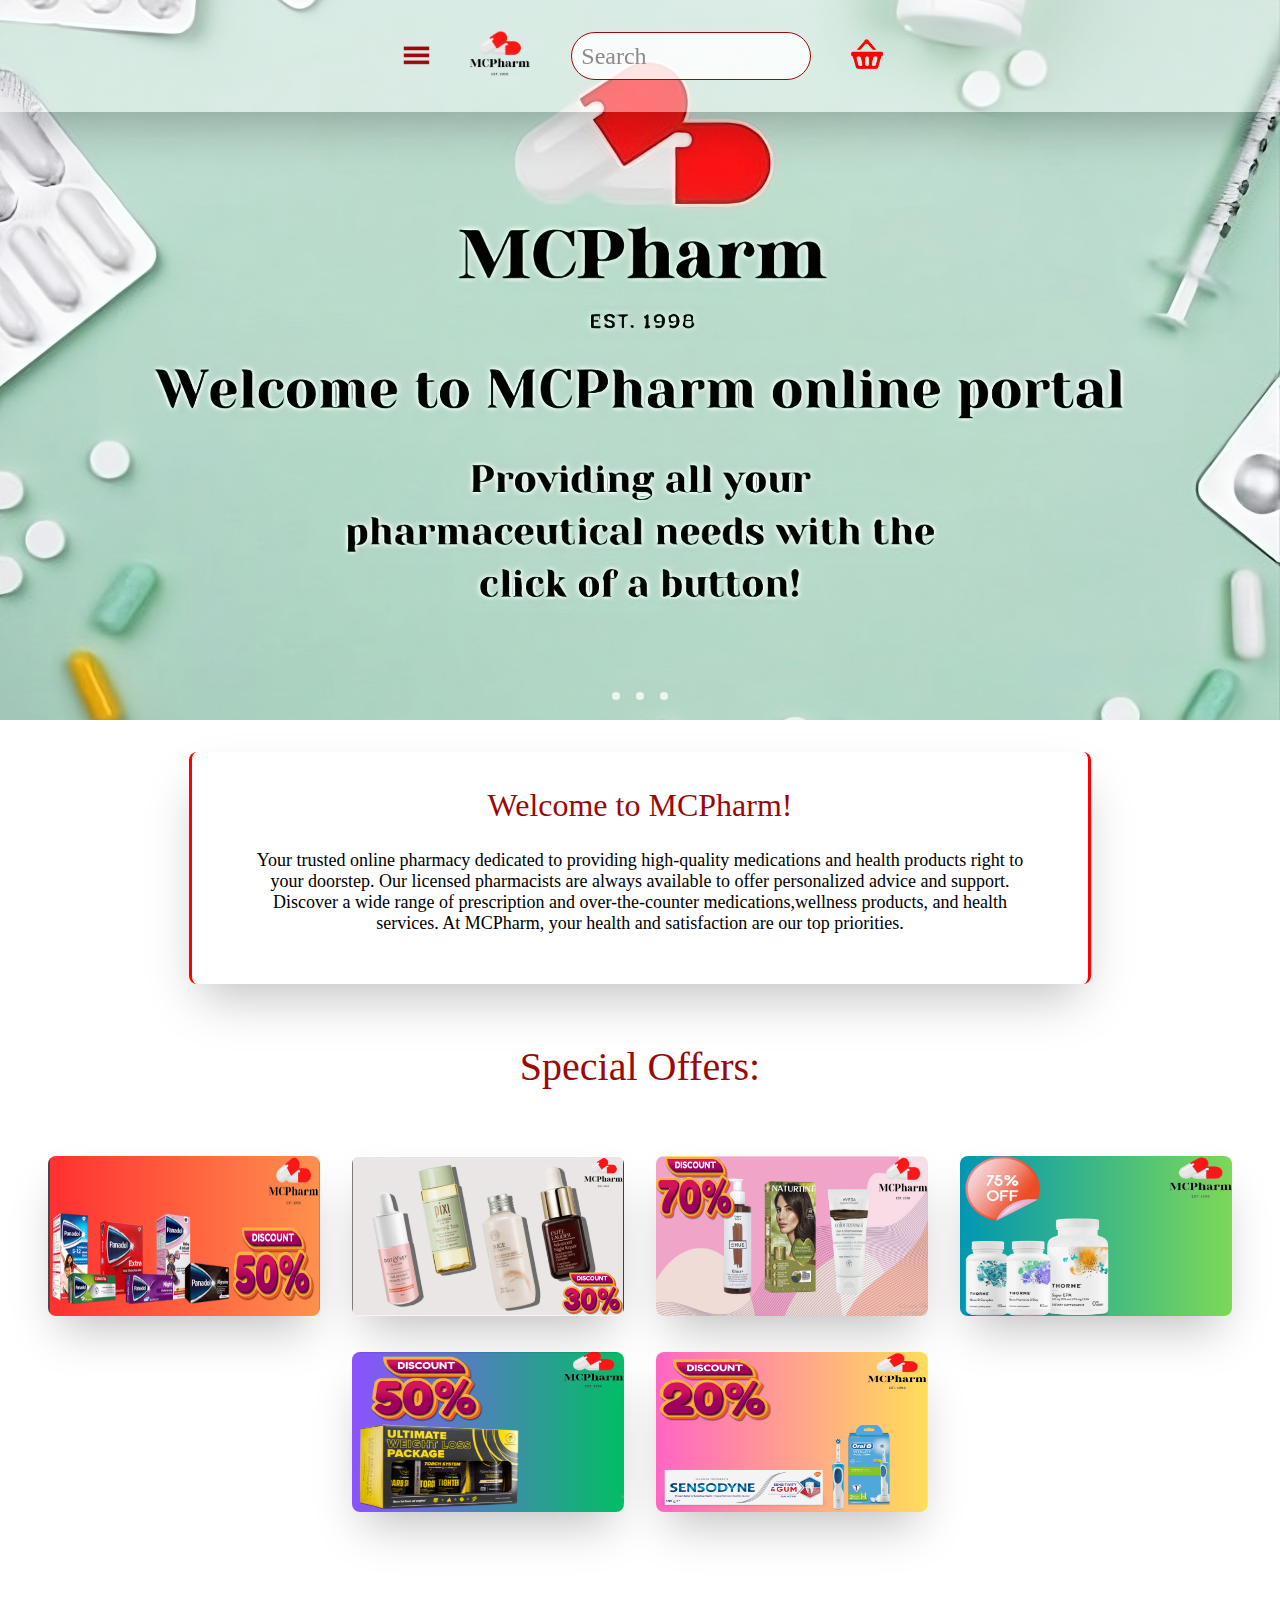
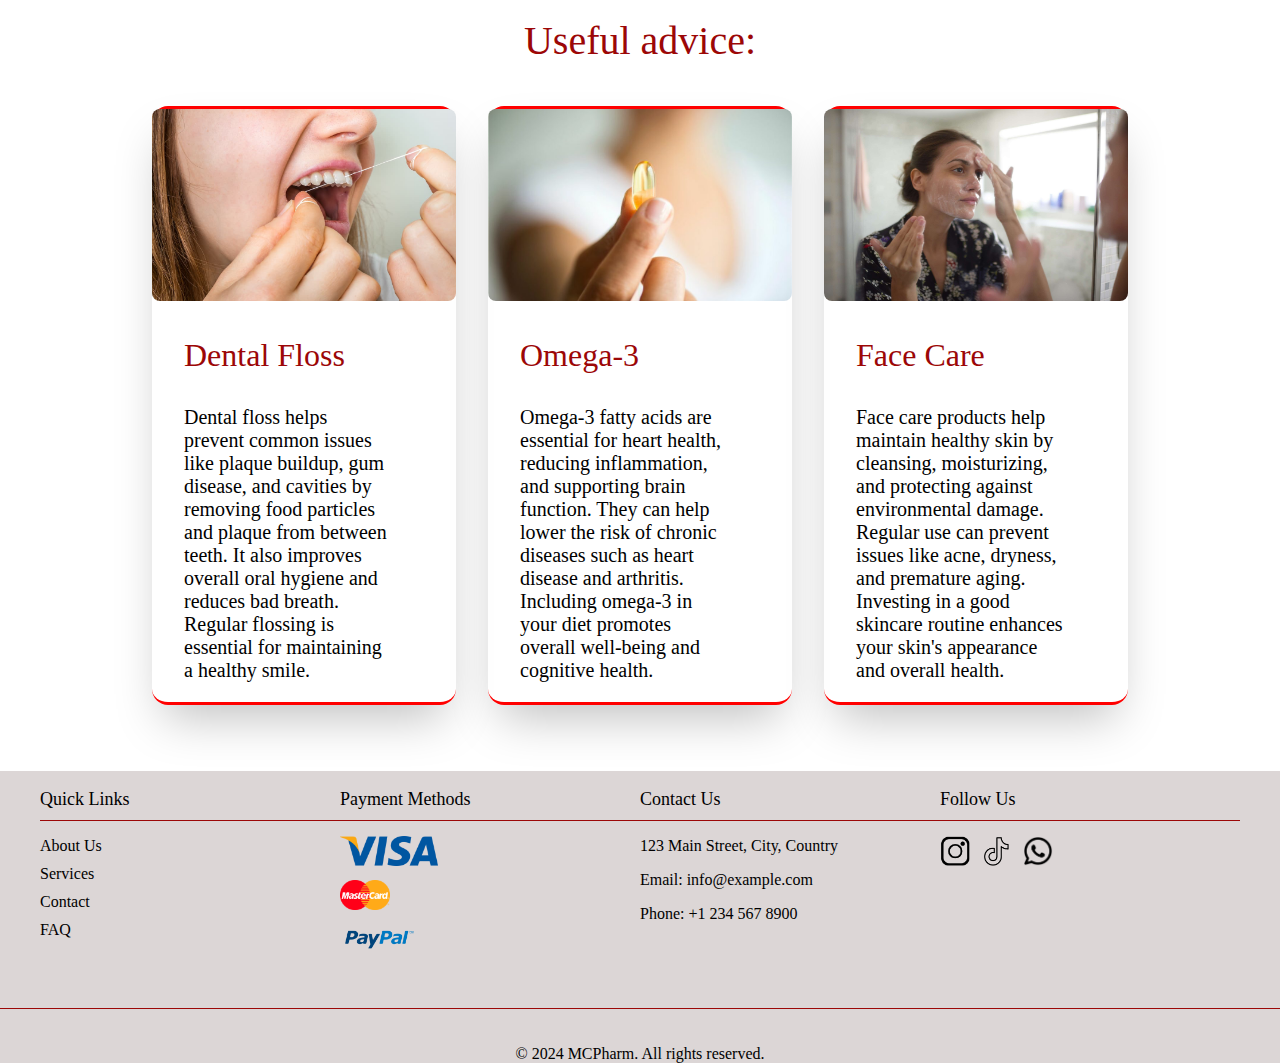
==== commit fbab6269: "final styling fixes" ====
--- a/MCPharm/index2.html
+++ b/MCPharm/index2.html
@@ -1,13 +1,14 @@
 <!DOCTYPE HTML>
 <html>
     <head>
-        <title>Online Pharmacy website</title>
+        <title>MCPharm</title>
         <meta charset="UTF-8">
         <meta name="description" content="MCPharm is your trusted online pharmacy offering medications, wellness products, supplements, dental care, and cosmetics with fast delivery and personalized support.">
         <meta name="keywords" content="online pharmacy, medications, supplements, dental health, cosmetics, wellness products, MCPharm">
         <meta name="author" content="MCPharm">
         <meta name="viewport" content="width=device-width, initial-scale=0.75">
         <link rel="stylesheet" href="style.css">
+        <link rel="icon" href="Images/Navigation bar/tab icon.png" type="image/png">
     </head>
 
     <body>
@@ -69,7 +70,7 @@
                     <button id="sidemenu" onclick="openNav()"><img src="Images/Navigation bar/menu.png" id="sidemenu_image"></button>
                     <a href="index2.html"><img src="Images/Navigation bar/logo.png" style="width: 3.938rem;height: 3rem; padding-left: 2rem; padding-top: 0;"></a>
                         <form action="Search results page.php" method="GET">
-                       <div class="searchbar_wrapper"><input type="search" placeholder="Search Item......." name="Searchbar"
+                       <div class="searchbar_wrapper"><input type="search" placeholder="Search" name="Searchbar"
                         class="searchbar">
                            </div>
                        </form> 
@@ -81,8 +82,8 @@
         <section class="container">
             <div class="slider-wrapper">
                 <div class="slider">
-                    <img src="Images/Slideshow/delivery.jpg" id="slide1">
-                    <img src="Images/Slideshow/pills.jpg" id="slide2">
+                    <img src="Images/Slideshow/pills.jpeg" id="slide1">
+                    <img src="Images/Slideshow/delivery.jpeg" id="slide2">
                     <img src="Images/Slideshow/store.jpg" id="slide3">
                 </div>
 
--- a/MCPharm/style.css
+++ b/MCPharm/style.css
@@ -28,6 +28,20 @@
   margin-top: 9rem;
   text-align: center;
 }
+
+.added_alert{
+  background-color: #9c0707d3;
+  color: white;
+  padding: 0.5rem;
+  margin-top: 5rem;
+  margin-left: 4rem;
+  position: fixed;
+  border-radius: 1rem;
+  font-size: 1.5rem;
+  font-family: serif;
+  text-align: center;
+  animation: fadeIn 1s;
+}
 a{
 text-decoration: none;
 }
@@ -40,9 +54,8 @@
   z-index: 9999; 
   width: 100%; 
   height: 7rem; 
-  background-color: #ffffff;
+  background-color: #ffffff6b;
   box-shadow: 0 1.5rem 3rem -0.75rem hsla(0, 0%, 0%, 0.25);
-  border-radius: 0.5rem   ;
   display: flex;
 }
 
@@ -150,8 +163,14 @@
   border: #000000;
   border-radius: 0.1rem;
   width: 6rem;
-  font-size: 1rem;
+  font-size: 1.5rem;
+  background-color: #ffffffce;
 }   
+.searchbar::placeholder{
+  color: #918989;
+  text-align: left;
+  padding-left: 0.3rem;
+}
 .searchbar_wrapper{
   position: relative;  
   padding-left: 2.5rem;
@@ -159,11 +178,12 @@
 }
 .searchbar_wrapper input { 
   width: 15rem;
-  height: 2rem;
-  text-align: center;
-  border: #9c0707 0.13rem;
+  height: 3rem;
+  text-align: left;
+  border: #9c0707 0.1rem;
   border-style: solid;
-  border-radius: 0.5rem;
+  border-radius: 1.5rem;
+  padding-left: 0.3rem;
 } 
 #cart_icon{
   width: 2rem;
@@ -312,29 +332,38 @@
   position: relative;
   justify-content: center;
   align-items: center;
-  margin: 1rem;
+
   display: inline;
   animation: fadeIn 2s;
 }
 .slider-wrapper{
-  padding-top: 8rem;
   position: relative;
-  max-width: 48rem;
+  width: 100%;
   margin: 0 auto;
+  background-color: #747373; 
 }
 .slider{
-      display: flex;
-      aspect-ratio: 16/9;
-      overflow-x: auto;
-      scroll-snap-type: x mandatory;
-      scroll-behavior: smooth;
-      box-shadow: 0 1.5rem 3rem -0.75rem #00000040;
-      border-radius: 0.5rem;
+  display: flex;
+  aspect-ratio: 16/9;
+  overflow-x: auto;
+  scroll-snap-type: x mandatory;
+  scroll-behavior: smooth;
+}
+@keyframes slide {
+  0% { transform: translateX(0); }
+  30% { transform: translateX(0); }
+  35% { transform: translateX(-100%); }
+  60% { transform: translateX(-100%); }
+  65% { transform: translateX(-200%); }
+  95% { transform: translateX(-200%); }
+  100% { transform: translateX(0); }
 }
 .slider img{
-  flex: 1 0 100%;
+  flex: 0 0 100%;
   scroll-snap-align: start;
   object-fit: cover;
+  animation: 12s slide infinite;
+  animation-timing-function: ease-in-out; 
 }
 .slider-nav{
   display: flex;
@@ -385,7 +414,6 @@
   margin: 0 auto;
 }
 
-
 /*Special offers section styling and effects*/
 .offers_table{
   display: flex;
@@ -604,13 +632,14 @@
   font-size: 1.5rem;
   text-align: center;
   width: 40rem;
-  height: 15rem;
-  margin-bottom: 4rem;
+  max-height: 70rem;
+  margin-bottom: 2.5rem;
 }
 
 .addto_cart{
 border-radius: 1rem;
-border: #ffffff 2rem;
+border: #adadad 0.1rem;
+border-style: solid;
 width: 9rem;
 height: 4rem;
 color: #ffffff;
@@ -624,10 +653,7 @@
 .addto_cart:hover{
 color:#9c0707;
 background-color: white;
-font-weight: bold;
 cursor: pointer;
-border: 0.1rem #9c0707;
-border-style: solid;
 box-shadow: 0 1.5rem 3rem -0.75rem hsla(0, 0%, 0%, 0.811); 
 }
 /*Related products menu*/
@@ -648,6 +674,18 @@
   align-items: center;
   animation:fadeIn 2.5s;
 }
+
+#related a{
+  text-decoration: none;
+  font-size: 1.125rem;
+  font-weight: bold;
+  margin-bottom: 0.5rem;
+  padding-left:1rem;
+  padding-top:1.5rem;
+  padding-right:0.3rem;
+   color: #000000;
+}
+
 .product-box {
 display: flex;
 flex-direction: column;
